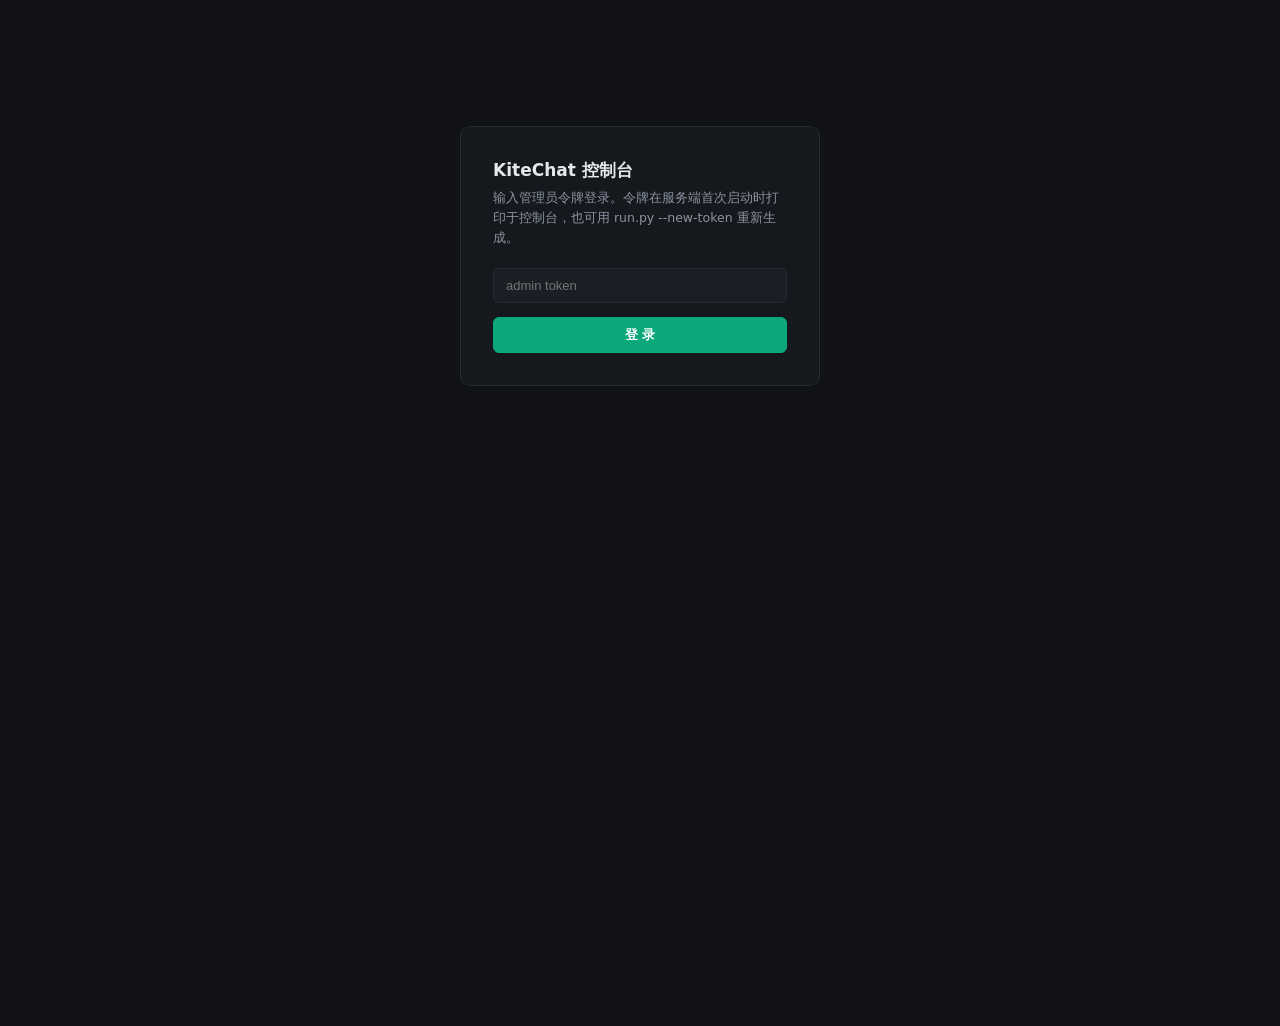
==== server/webui/index.html @ 628542f7 "KiteChat: 服务端+客户端源码首版入库（剔除个人数据/密钥/配置）" ====
<!DOCTYPE html>
<html lang="zh-CN">
<head>
<meta charset="UTF-8">
<meta name="viewport" content="width=device-width, initial-scale=1.0">
<link rel="icon" href="favicon.ico?v=3">
<title>KiteChat 控制台</title>
<style>
:root{
  --bg:#101216;--panel:#15181d;--panel2:#1b1e24;--border:#272b33;--border2:#323742;
  --text:#e6e8eb;--muted:#8b93a1;--accent:#0aa87a;--accent2:#0cc38e;
  --green:#2ea043;--red:#e5484d;--yellow:#d29922;
  --mono:"Cascadia Mono",Consolas,"JetBrains Mono","Courier New",monospace;
}
*{margin:0;padding:0;box-sizing:border-box}
body{background:var(--bg);color:var(--text);font-family:"Segoe UI",system-ui,"Microsoft YaHei",sans-serif;min-height:100vh;font-size:14px}
a{color:var(--accent2);text-decoration:none}
code,.mono{font-family:var(--mono);font-size:12.5px;background:var(--panel2);border:1px solid var(--border);padding:1px 6px;border-radius:4px;color:#c9d4e3;word-break:break-all}
.wrap{max-width:1040px;margin:0 auto;padding:20px 20px 70px}

/* header */
header{display:flex;align-items:center;justify-content:space-between;padding:14px 0 20px;gap:12px;flex-wrap:wrap}
.logo{display:flex;align-items:center;gap:11px}
.logo .mark{width:34px;height:34px;border-radius:8px;object-fit:cover}
.logo h1{font-size:16px;font-weight:600;letter-spacing:.2px}
.logo .sub{color:var(--muted);font-size:11.5px;margin-top:1px}
.hstats{display:flex;gap:8px;align-items:center;flex-wrap:wrap}
.badge{display:inline-flex;align-items:center;gap:7px;padding:5px 11px;border-radius:6px;font-size:12px;color:var(--muted);background:var(--panel);border:1px solid var(--border)}
.dot{width:7px;height:7px;border-radius:50%;background:#555}
.dot.on{background:var(--green)}
.dot.off{background:var(--red)}

/* login */
#login{max-width:360px;margin:14vh auto;background:var(--panel);border:1px solid var(--border);border-radius:10px;padding:32px}
#login h2{margin-bottom:6px;font-size:17px}
#login p{color:var(--muted);font-size:12.5px;margin-bottom:20px;line-height:1.6}

/* tabs */
.tabs{display:flex;gap:2px;margin-bottom:18px;border-bottom:1px solid var(--border);flex-wrap:wrap}
.tab{padding:9px 15px;cursor:pointer;color:var(--muted);font-size:13px;border-bottom:2px solid transparent;margin-bottom:-1px;transition:.12s}
.tab:hover{color:var(--text)}
.tab.active{color:var(--text);border-bottom-color:var(--accent);font-weight:600}
.card{background:var(--panel);border:1px solid var(--border);border-radius:10px;padding:22px;margin-bottom:16px}
.card h3{font-size:14.5px;margin-bottom:4px;font-weight:600}
.card .desc{color:var(--muted);font-size:12.5px;margin-bottom:16px;line-height:1.7}
.page{display:none}
.page.active{display:block}

/* form */
.field{margin-bottom:14px}
.field label{display:block;font-size:12px;color:var(--muted);margin-bottom:5px}
.field input,.field select{width:100%;background:var(--panel2);border:1px solid var(--border);color:var(--text);padding:9px 12px;border-radius:6px;font-size:13px;outline:none;transition:.12s}
.field input:focus,.field select:focus{border-color:var(--accent)}
.field input.mono{font-family:var(--mono);font-size:12.5px}
.row{display:grid;grid-template-columns:1fr 1fr;gap:12px}
.btn{display:inline-flex;align-items:center;gap:7px;background:var(--accent);color:#fff;border:1px solid var(--accent);padding:8px 18px;border-radius:6px;font-size:13px;font-weight:600;cursor:pointer;transition:.12s}
.btn:hover{background:var(--accent2);border-color:var(--accent2)}
.btn:disabled{opacity:.45;cursor:not-allowed}
.btn.ghost{background:transparent;border:1px solid var(--border2);color:var(--text)}
.btn.ghost:hover{border-color:var(--muted)}
.btn.danger{background:transparent;border:1px solid rgba(229,72,77,.5);color:#f08a8d}
.btn.danger:hover{background:rgba(229,72,77,.12)}
.btn.sm{padding:5px 12px;font-size:12px}
.btns{display:flex;gap:9px;align-items:center;flex-wrap:wrap;margin-top:4px}
.hint{font-size:12px;color:var(--muted);margin-top:8px;line-height:1.7}
.hint code{font-size:11px}

/* toast */
#toast{position:fixed;top:16px;left:50%;transform:translateX(-50%);z-index:99;display:flex;flex-direction:column;gap:7px}
.toast{background:var(--panel2);border:1px solid var(--border2);padding:9px 18px;border-radius:6px;font-size:12.5px;box-shadow:0 6px 20px rgba(0,0,0,.4);animation:tin .15s}
.toast.ok{border-left:3px solid var(--green)}
.toast.err{border-left:3px solid var(--red)}
@keyframes tin{from{opacity:0;transform:translateY(-6px)}to{opacity:1}}

/* table */
table{width:100%;border-collapse:collapse;font-size:12.5px}
th{text-align:left;color:var(--muted);font-weight:500;padding:7px 9px;border-bottom:1px solid var(--border);font-size:12px}
td{padding:9px;border-bottom:1px solid var(--border)}
tr:last-child td{border-bottom:none}
.avatar{width:26px;height:26px;border-radius:6px;display:inline-flex;align-items:center;justify-content:center;font-size:12px;font-weight:600;color:#fff;vertical-align:middle;margin-right:8px}

/* status pills */
.pill{display:inline-flex;align-items:center;gap:6px;padding:2px 9px;border-radius:4px;font-size:12px;border:1px solid var(--border2);background:var(--panel2);color:var(--muted)}
.pill i{width:7px;height:7px;border-radius:50%;display:inline-block;background:#555}
.pill.ok{color:#8fd6a4;border-color:rgba(46,160,67,.45)}
.pill.ok i{background:var(--green)}
.pill.bad{color:#f0a3a5;border-color:rgba(229,72,77,.45)}
.pill.bad i{background:var(--red)}
.pill.warn{color:#e5c07b;border-color:rgba(210,153,34,.45)}
.pill.warn i{background:var(--yellow)}

/* export */
.progress{height:8px;background:var(--panel2);border-radius:4px;overflow:hidden;margin:12px 0;border:1px solid var(--border)}
.progress>div{height:100%;background:var(--accent);transition:width .4s;width:0}
.stage{color:var(--muted);font-size:12.5px;margin-bottom:2px}
.dl-list{display:flex;gap:12px;flex-wrap:wrap;margin-top:12px}
.dl-card{background:var(--panel2);border:1px solid var(--border);border-radius:8px;padding:15px 18px;min-width:240px}
.dl-card .t{font-weight:600;margin-bottom:3px;font-size:13px;display:flex;align-items:center;gap:8px}
.dl-card .tag{font-size:10px;font-weight:700;letter-spacing:.6px;color:var(--muted);border:1px solid var(--border2);border-radius:3px;padding:1px 6px}
.dl-card .s{color:var(--muted);font-size:11.5px;margin-bottom:10px;line-height:1.6;word-break:break-all}

pre.logs{background:#0b0d10;border:1px solid var(--border);border-radius:8px;padding:13px;font-family:var(--mono);font-size:11.5px;line-height:1.7;max-height:420px;overflow:auto;color:#9fbf9f;white-space:pre-wrap;word-break:break-all}
.kv{display:grid;grid-template-columns:170px 1fr;gap:4px 14px;padding:9px 0;border-bottom:1px solid var(--border);font-size:13px;line-height:1.7;align-items:start}
.kv:last-child{border:none}
.kv b{color:var(--muted);font-weight:500;font-size:12.5px}
.kv span{min-width:0;word-break:break-word;overflow-wrap:anywhere}
@media (max-width:560px){.kv{grid-template-columns:1fr}.row{grid-template-columns:1fr}}
.foot{color:#565d68;font-size:11px;text-align:center;margin-top:26px;font-family:var(--mono)}
/* modal */
.modal-mask{position:fixed;inset:0;background:rgba(10,12,16,.55);display:none;align-items:center;justify-content:center;z-index:90}
.modal{background:var(--panel);border:1px solid var(--border2);border-radius:10px;width:min(420px,92vw);padding:24px}
.modal h3{font-size:15px;margin-bottom:4px}
.modal .desc{color:var(--muted);font-size:12px;margin-bottom:16px;line-height:1.6}
.modal .btns{margin-top:16px}
</style>
</head>
<body>
<div id="toast"></div>

<!-- ================= LOGIN ================= -->
<div id="login">
  <h2>KiteChat 控制台</h2>
  <p>输入管理员令牌登录。令牌在服务端首次启动时打印于控制台，也可用 run.py --new-token 重新生成。</p>
  <div class="field"><input id="ltoken" type="password" placeholder="admin token" onkeydown="if(event.key==='Enter')doLogin()"></div>
  <button class="btn" style="width:100%;justify-content:center" onclick="doLogin()">登 录</button>
</div>

<!-- ================= MAIN ================= -->
<div class="wrap" id="main" style="display:none">
  <header>
    <div class="logo">
      <img class="mark" src="/static/logo.png?v=3" alt="KiteChat">
      <div>
        <h1>KiteChat 控制台</h1>
        <div class="sub">OneBot V11 服务端管理</div>
      </div>
    </div>
    <div class="hstats">
      <span class="badge"><span class="dot" id="bridgeDot"></span><span id="bridgeText">Bot 桥接</span></span>
      <span class="badge"><span class="dot on"></span><span id="onlineText">0 在线</span></span>
      <button class="btn ghost sm" onclick="logout()">退出</button>
    </div>
  </header>

  <div class="tabs">
    <div class="tab active" data-page="overview">总览</div>
    <div class="tab" data-page="server">服务端设置</div>
    <div class="tab" data-page="smtp">SMTP 邮箱</div>
    <div class="tab" data-page="ai">AI / Bot 接入</div>
    <div class="tab" data-page="export">客户端导出</div>
    <div class="tab" data-page="users">用户管理</div>
    <div class="tab" data-page="logs">运行日志</div>
    <div style="flex:1"></div>
    <button class="btn ghost sm" onclick="confirmRestart()" style="white-space:nowrap">重启服务端</button>
  </div>

  <!-- overview -->
  <div class="page active" id="page-overview">
    <div class="card">
      <h3>系统状态</h3>
      <div class="desc">服务端运行概况</div>
      <div id="overviewKv"></div>
    </div>
  </div>

  <!-- server config -->
  <div class="page" id="page-server">
    <div class="card">
      <h3>服务端 WS 地址</h3>
      <div class="desc">导出客户端时自动绑定该地址，客户端打开即用，无需用户配置。留空则自动使用本机局域网 IP。</div>
      <div class="field">
        <label>WS 地址（ws://ip:端口）</label>
        <input id="cfg-ws_address" class="mono" placeholder="例如 ws://192.168.1.100:8920">
      </div>
      <div class="row">
        <div class="field"><label>监听地址</label><input id="cfg-host" class="mono" placeholder="0.0.0.0"></div>
        <div class="field"><label>监听端口</label><input id="cfg-port" class="mono" placeholder="8920"></div>
      </div>
      <div class="hint">修改端口后需要重启服务端生效。客户端连接入口 <code>/ws</code>，OneBot V11 反向接入 <code>/onebot</code></div>
    </div>
    <div class="card">
      <h3>TLS / SSL 证书（HTTPS）</h3>
      <div class="desc">开启 HTTPS 后，8920 端口直接提供安全上下文（相机/扫码可用），关闭后走 HTTP。保存设置后需点击重启生效。</div>
      <div class="field">
        <label>启用 HTTPS</label>
        <select id="cfg-tls_enabled" class="mono">
          <option value="1">开启（提供安全上下文，相机/扫码可用）</option>
          <option value="0">关闭（仅 HTTP，启动更快）</option>
        </select>
      </div>
      <div class="field">
        <label>证书文件（fullchain.pem）</label>
        <div class="row" style="align-items:center;gap:10px;">
          <input type="file" id="cfg-tls_cert_file" accept=".pem,.crt,.cer" style="flex:1;font-size:12px;">
          <span style="color:var(--muted);font-size:11px;">或直接粘贴 ↓</span>
        </div>
        <textarea id="cfg-tls_cert" rows="5" class="mono" placeholder="-----BEGIN CERTIFICATE-----&#10;... PEM 格式的证书链 ...&#10;-----END CERTIFICATE-----"></textarea>
        <div class="hint" id="tlsCertHint"></div>
      </div>
      <div class="field">
        <label>私钥文件（privkey.pem）</label>
        <div class="row" style="align-items:center;gap:10px;">
          <input type="file" id="cfg-tls_key_file" accept=".pem,.key" style="flex:1;font-size:12px;">
          <span style="color:var(--muted);font-size:11px;">或直接粘贴 ↓</span>
        </div>
        <textarea id="cfg-tls_key" rows="5" class="mono" placeholder="-----BEGIN PRIVATE KEY-----&#10;... PEM 格式的私钥 ...&#10;-----END PRIVATE KEY-----"></textarea>
        <div class="hint" id="tlsKeyHint"></div>
      </div>
      <div class="hint" id="tlsSaveHint"></div>
    </div>
    <div class="card">
      <h3>应用名称</h3>
      <div class="row">
        <div class="field"><label>显示名称</label><input id="cfg-app_name" placeholder="KiteChat"></div>
      </div>
    </div>
    <div class="card">
      <h3>客户端行为</h3>
      <div class="desc">客户端（网页/EXE/APK）断线后显示「无法连接到服务器」横幅，并按此间隔自动重连。</div>
      <div class="row">
        <div class="field"><label>断线自动重连间隔（秒，2-600）</label><input id="cfg-client_reconnect_interval" class="mono" placeholder="5"></div>
      </div>
    </div>
    <div class="btns">
      <button class="btn" onclick="saveServer()">保存设置</button>
      <button class="btn ghost" onclick="loadAll()">重新加载</button>
    </div>
  </div>

  <!-- smtp -->
  <div class="page" id="page-smtp">
    <div class="card">
      <h3>SMTP 邮箱配置</h3>
      <div class="desc">用于发送注册验证码邮件。QQ 邮箱授权码获取：QQ 邮箱 - 设置 - 账号 - POP3/SMTP 服务。端口 465 用 SSL，587 用 STARTTLS。</div>
      <div class="row">
        <div class="field"><label>SMTP 服务器地址</label><input id="cfg-smtp_host" class="mono" placeholder="smtp.qq.com"></div>
        <div class="field"><label>SMTP 端口</label><input id="cfg-smtp_port" class="mono" placeholder="465"></div>
      </div>
      <div class="row">
        <div class="field"><label>发件邮箱</label><input id="cfg-smtp_user" class="mono" placeholder="yourname@qq.com"></div>
        <div class="field"><label>授权码 / 密码</label><input id="cfg-smtp_pass" type="password" placeholder="留空 = 保持原值"></div>
      </div>
      <div class="row">
        <div class="field"><label>发件人昵称</label><input id="cfg-smtp_sender_name" placeholder="KiteChat"></div>
        <div class="field"><label>加密方式</label>
          <select id="cfg-smtp_ssl"><option value="1">SSL（465）</option><option value="0">STARTTLS（587）</option></select>
        </div>
      </div>
      <div class="btns">
        <button class="btn" onclick="saveSmtp()">保存 SMTP</button>
        <span class="hint" id="smtpReady"></span>
      </div>
      <div class="field" style="margin-top:14px"><label>测试邮件收件人</label><input id="testMailTo" class="mono" placeholder="留空则发给发件邮箱自己"></div>
      <div class="btns">
        <button class="btn ghost" onclick="testMail()">发送测试邮件</button>
        <span class="hint" id="testMailMsg"></span>
      </div>
      <div style="margin-top:18px">
        <label style="font-size:13px;color:var(--muted);display:block;margin-bottom:6px">注册邮箱域名白名单（填 @ 后面的部分，不含 @；留空 = 不限制）</label>
        <table>
          <thead><tr><th style="width:70%">域名</th><th>操作</th></tr></thead>
          <tbody id="wlBody"></tbody>
        </table>
        <div class="btns" style="margin-top:8px">
          <button class="btn ghost sm" onclick="addWlRow()">+ 添加域名</button>
          <button class="btn sm" onclick="saveWl()">保存白名单</button>
        </div>
      </div>
    </div>
  </div>

  <!-- ai / bot -->
  <div class="page" id="page-ai">
    <div class="card">
      <h3>OneBot V11 Bot 接入（正向 WS）</h3>
      <div class="desc">服务端主动连接外部标准 OneBot V11 Bot（如 NapCat / go-cqhttp / AstrBot 的正向 WS）。AI 会话的消息会转发给它，回复按虚拟 QQ 号路由回用户。留空则不启用。</div>
      <div class="field"><label>Bot WS 地址</label><input id="cfg-bot_ws_url" class="mono" placeholder="ws://127.0.0.1:3001"></div>
      <div class="hint">反向接入：把 Bot 的反向WS 地址填为 <code id="revWs"></code>，效果相同。用户虚拟号（代号）从 #1 开始递增。</div>
    </div>
    <div class="card">
      <h3>OneBot 应用接入（AstrBot 等，KiteChat 作为实现端）</h3>
      <div class="desc">所有 AI 会话的回复都来自 OneBot V11 应用（AstrBot）。KiteChat 作为实现端主动连接应用的反向 WS（如 AstrBot aiocqhttp 适配器默认 6199），用户消息以虚拟 QQ 私聊事件推送，应用回复自动路由回用户。KiteChat 本身不带任何 AI 模型。</div>
      <div class="field"><label>应用反向 WS 地址</label><input id="cfg-app_ws_url" class="mono" placeholder="ws://127.0.0.1:6199/ws"></div>
      <div class="hint">AstrBot：保持 aiocqhttp 平台开启（反向 WS 默认 0.0.0.0:6199），此处填 <code>ws://127.0.0.1:6199/ws</code>。</div>
      <div class="field"><label>断线自动重连间隔（秒，2-600）</label><input id="cfg-bridge_reconnect_interval" class="mono" placeholder="5"></div>
      <div class="btns">
        <button class="btn" onclick="saveAi()">保存 AI 设置</button>
        <button class="btn ghost" id="btnReconnect" onclick="reconnectBridge()">立即尝试重连</button>
        <button class="btn ghost" onclick="loadAll()">重新加载</button>
      </div>
      <div class="hint" id="reconnectMsg" style="margin-top:6px"></div>
    </div>
    <div class="btns">
      <button class="btn" onclick="loadAll()">重新加载全部配置</button>
    </div>
  </div>

  <!-- export -->
  <div class="page" id="page-export">
    <div class="card">
      <h3>客户端导出</h3>
      <div class="desc">自动把当前 WS 地址注入客户端并编译：Windows EXE（pywebview + PyInstaller）与 Android APK（Gradle + 签名）。用户下载后打开即用，无需任何配置。</div>
      <div class="field">
        <label>绑定的 WS 地址（默认取服务端设置）</label>
        <input id="exportWs" class="mono" placeholder="ws://192.168.1.100:8920">
      </div>
      <div class="field">
        <label>版本号（写进 APK，安装时显示；如 1.2.0）</label>
        <input id="exportVersion" class="mono" placeholder="1.1.0">
      </div>
      <div class="field">
        <label>Android 连接协议（开发环境选 HTTP 启动更快；HTTPS 供扫码相机使用）</label>
        <select id="exportScheme" class="mono">
          <option value="auto">自动（先试 HTTPS，失败退回 HTTP）</option>
          <option value="http">HTTP（开发环境，启动最快）</option>
          <option value="https">HTTPS（生产环境，扫码相机可用）</option>
        </select>
      </div>
      <div class="field">
        <label>SSL CA 证书（HTTPS 模式下 APK 需要信任此证书；PEM 格式，留空则使用内置默认）</label>
        <textarea id="exportCert" rows="4" class="mono" placeholder="-----BEGIN CERTIFICATE-----&#10;... PEM 格式的 CA 证书 ...&#10;-----END CERTIFICATE-----"></textarea>
        <div class="hint" id="certStatus"></div>
      </div>
      <div class="btns">
        <button class="btn" id="btnExpAll" onclick="startExport('all')">导出双端客户端</button>
        <button class="btn ghost" onclick="startExport('windows')">仅 Windows EXE</button>
        <button class="btn ghost" onclick="startExport('android')">仅 Android APK</button>
      </div>
      <div id="exportProgress" style="display:none;margin-top:16px">
        <div class="stage" id="expStage">准备中…</div>
        <div class="progress"><div id="expBar"></div></div>
        <div class="hint" id="expError" style="color:var(--red)"></div>
      </div>
    </div>
    <div class="card">
      <h3>已构建的客户端</h3>
      <div class="desc">点击下载分发给用户</div>
      <div class="dl-list" id="dlList"><span class="hint">还没有产物，先执行一次导出</span></div>
    </div>
  </div>

  <!-- users -->
  <div class="page" id="page-users">
    <div class="card">
      <h3>注册用户</h3>
      <div class="desc">账号系统数据</div>
      <table>
        <thead><tr><th>ID</th><th>用户</th><th>邮箱</th><th>状态</th><th>注册时间</th><th>操作</th></tr></thead>
        <tbody id="userRows"></tbody>
      </table>
    </div>
  </div>

  <!-- logs -->
  <div class="page" id="page-logs">
    <div class="card">
      <h3>运行日志（最近 200 行）</h3>
      <div class="btns" style="margin-bottom:12px"><button class="btn ghost sm" onclick="loadLogs()">刷新</button></div>
      <pre class="logs" id="logBox">加载中…</pre>
    </div>
  </div>

  <div class="foot">KiteChat v1.0.0 · OneBot V11</div>
</div>

<!-- change token modal -->
<div class="modal-mask" id="tokenModal">
  <div class="modal">
    <h3>修改管理员令牌</h3>
    <div class="desc">修改后立即生效，旧令牌失效。请妥善保存新令牌（也可用 run.py --new-token 在服务器端重置）。</div>
    <div class="field">
      <label>新令牌（留空 = 自动生成随机令牌）</label>
      <input id="newToken" class="mono" placeholder="至少 8 个字符，不含空格">
    </div>
    <div class="btns">
      <button class="btn" onclick="confirmChangeToken()">确认修改</button>
      <button class="btn ghost" onclick="genRandomToken()">随机生成填入</button>
      <button class="btn ghost" onclick="document.getElementById('tokenModal').style.display='none'">取消</button>
    </div>
  </div>
</div>

<script>
let TOKEN = localStorage.getItem('nova_admin') || '';

function toast(msg, ok=true){
  const box = document.getElementById('toast');
  const el = document.createElement('div');
  el.className = 'toast ' + (ok?'ok':'err');
  el.textContent = msg;
  box.appendChild(el);
  setTimeout(()=>el.remove(), 3500);
}
async function api(path, method='GET', body=null){
  const opt = {method, headers:{'X-Admin-Token':TOKEN}};
  if(body) {opt.headers['Content-Type']='application/json'; opt.body=JSON.stringify(body);}
  const r = await fetch(path, opt);
  const j = await r.json().catch(()=>({status:'failed',msg:'响应解析失败'}));
  if(j.status !== 'ok') throw new Error(j.msg || ('HTTP '+r.status));
  return j.data;
}

// ---------- login ----------
async function doLogin(){
  TOKEN = document.getElementById('ltoken').value.trim();
  try{
    await api('/api/admin/login','POST',{token:TOKEN});
    localStorage.setItem('nova_admin', TOKEN);
    showMain();
  }catch(e){ toast('登录失败: '+e.message, false); TOKEN=''; }
}
function logout(){ localStorage.removeItem('nova_admin'); location.reload(); }

function showMain(){
  document.getElementById('login').style.display='none';
  document.getElementById('main').style.display='block';
  loadAll();
  setInterval(loadStatus, 8000);
}

// ---------- tabs ----------
document.querySelectorAll('.tab').forEach(t=>{
  t.onclick = ()=>{
    document.querySelectorAll('.tab').forEach(x=>x.classList.remove('active'));
    document.querySelectorAll('.page').forEach(x=>x.classList.remove('active'));
    t.classList.add('active');
    document.getElementById('page-'+t.dataset.page).classList.add('active');
    if(t.dataset.page==='users') loadUsers();
    if(t.dataset.page==='logs') loadLogs();
    if(t.dataset.page==='export') loadExportStatus();
  };
});

// ---------- status pills ----------
function pill(ok, text){
  return '<span class="pill '+(ok?'ok':'bad')+'"><i></i>'+text+'</span>';
}

// ---------- load config ----------
async function loadAll(){
  try{
    const c = await api('/api/admin/config');
    const set = (id,v)=>{const el=document.getElementById(id); if(el) el.value = v||'';};
    set('cfg-ws_address', c.ws_address || c.public_ws);
    set('cfg-host', c.host); set('cfg-port', c.port);
    set('cfg-app_name', c.app_name);
    set('cfg-client_reconnect_interval', c.client_reconnect_interval || '5');
    document.getElementById('cfg-tls_enabled').value = c.tls_enabled || '0';
    // TLS cert/key: load saved content into textareas
    if (c.tls_cert) {
      set('cfg-tls_cert', c.tls_cert);
      const lines = c.tls_cert.split('\n').length;
      document.getElementById('tlsCertHint').textContent = '当前已加载证书（' + lines + ' 行）— 保存后覆盖到 data/tls/fullchain.pem';
    } else {
      document.getElementById('tlsCertHint').innerHTML = '<span style="color:var(--muted)">未配置证书 — 请上传或粘贴 PEM 内容后保存</span>';
    }
    if (c.tls_key) {
      set('cfg-tls_key', c.tls_key);
      document.getElementById('tlsKeyHint').textContent = '当前已加载私钥（已脱敏显示）— 保存后覆盖到 data/tls/privkey.pem';
    } else {
      document.getElementById('tlsKeyHint').innerHTML = '<span style="color:var(--muted)">未配置私钥 — 请上传或粘贴 PEM 内容后保存</span>';
    }
    document.getElementById('tlsSaveHint').innerHTML = '<span style="color:var(--muted)">保存后需重启服务端加载新证书。</span>';
    set('cfg-smtp_host', c.smtp_host); set('cfg-smtp_port', c.smtp_port);
    set('cfg-smtp_user', c.smtp_user);
    document.getElementById('cfg-smtp_ssl').value = c.smtp_ssl==='0'?'0':'1';
    set('cfg-smtp_sender_name', c.smtp_sender_name);
    renderWl((c.email_domain_whitelist||'').split(',').filter(Boolean));
    set('cfg-bot_ws_url', c.bot_ws_url);
    set('cfg-app_ws_url', c.app_ws_url);
    set('cfg-bridge_reconnect_interval', c.bridge_reconnect_interval || '5');
    set('exportWs', c.ws_address || c.public_ws);
    set('exportVersion', c.export_version || '');
    document.getElementById('exportScheme').value = c.export_scheme || 'auto';
    // show current SSL CA cert status
    const certEl = document.getElementById('certStatus');
    const hasCert = c.ssl_ca_cert_pem && c.ssl_ca_cert_pem.length > 20;
    if (certEl) {
      certEl.innerHTML = hasCert
        ? '<span style="color:var(--green)">已加载 CA 证书（' + c.ssl_ca_cert_pem.split('\\n').length + ' 行）</span> — 导出时将自动嵌入 APK'
        : '<span style="color:var(--muted)">未设置 CA 证书 — 导出 HTTPS 版时将使用内置默认证书</span>';
    }
    document.getElementById('cfg-smtp_pass').placeholder = c.smtp_pass_masked ? '已配置（'+c.smtp_pass_masked+'），留空保持' : '授权码';

    document.getElementById('smtpReady').innerHTML = c.smtp_ready
      ? '<span class="pill ok"><i></i>SMTP 已配置可用</span>'
      : '<span class="pill warn"><i></i>SMTP 未完整配置</span>';
    document.getElementById('revWs').textContent = c.public_ws.replace('/ws','/onebot');
    renderOverview(c);
    updateBridge(c);
  }catch(e){
    if(String(e.message).includes('令牌')){ localStorage.removeItem('nova_admin'); location.reload(); }
    else toast('加载失败: '+e.message, false);
  }
}
function updateBridge(c){
  const dot = document.getElementById('bridgeDot');
  dot.className = 'dot ' + (c.bridge_connected ? 'on':'off');
  document.getElementById('bridgeText').textContent = c.bridge_connected ? 'Bot 已连接' : 'Bot 未连接';
  document.getElementById('onlineText').textContent = c.online_users + ' 在线';
}
function renderOverview(c){
  const kv = [
    ['公网 WS 地址', '<code>'+ (c.public_ws||'-') +'</code>'],
    ['OneBot V11 反向接入', '<code>'+ (c.public_ws||'').replace('/ws','/onebot') +'</code>'],
    ['Bot 桥接状态', c.bridge_connected ? pill(true,'已连接') : pill(false,'未连接（AI 会话使用内置应答）')],
    ['SMTP 邮箱', c.smtp_ready ? pill(true, c.smtp_user||'已配置') : pill(false,'未配置（注册验证码不可用）')],

    ['注册用户数', c.user_count],
    ['当前在线', c.online_users],
    ['管理员令牌', '<code>'+TOKEN+'</code> <button class="btn ghost sm" onclick="openTokenModal()" style="margin-left:8px">修改</button>'],
  ];
  document.getElementById('overviewKv').innerHTML = kv.map(([k,v])=>'<div class="kv"><b>'+k+'</b><span>'+v+'</span></div>').join('');
}
async function loadStatus(){
  try{ const c = await api('/api/admin/config'); updateBridge(c); }catch(e){}
}

// ---------- save ----------
async function saveServer(){
  try{
    await api('/api/admin/config','POST',{
      ws_address: v('cfg-ws_address'), host: v('cfg-host'),
      port: v('cfg-port'), app_name: v('cfg-app_name'),
      tls_enabled: document.getElementById('cfg-tls_enabled').value,
      tls_cert: v('cfg-tls_cert'),
      tls_key: v('cfg-tls_key'),
      client_reconnect_interval: v('cfg-client_reconnect_interval')||'5'});
    toast('服务端设置已保存（修改 HTTPS 或证书需重启生效）'); loadAll();
  }catch(e){ toast(e.message,false); }
}
async function saveSmtp(){
  try{
    await api('/api/admin/config','POST',{
      smtp_host:v('cfg-smtp_host'), smtp_port:v('cfg-smtp_port'),
      smtp_user:v('cfg-smtp_user'), smtp_pass:v('cfg-smtp_pass'),
      smtp_ssl:document.getElementById('cfg-smtp_ssl').value,
      smtp_sender_name:v('cfg-smtp_sender_name')});
    toast('SMTP 设置已保存'); loadAll();
  }catch(e){ toast(e.message,false); }
}
// ---- email domain whitelist (table rows) ----
function esc(s){ return String(s).replace(/[&<>"']/g, m => ({'&':'&amp;','<':'&lt;','>':'&gt;','"':'&quot;',"'":'&#39;'}[m])); }
function renderWl(domains){
  const body = document.getElementById('wlBody');
  body.innerHTML = '';
  (domains||[]).forEach(d => addWlRow(d));
}
function addWlRow(val){
  const body = document.getElementById('wlBody');
  const tr = document.createElement('tr');
  tr.innerHTML = '<td><input class="wl-domain mono" value="'+esc(val||'')+'" placeholder="qq.com"></td>' +
                 '<td><button class="btn ghost sm" onclick="this.closest(\'tr\').remove()">删除</button></td>';
  body.appendChild(tr);
}
function saveWl(){
  const domains = [...document.querySelectorAll('#wlBody .wl-domain')]
    .map(i => i.value.trim().toLowerCase().replace(/^@+/,'')).filter(Boolean);
  api('/api/admin/config','POST',{ email_domain_whitelist: domains.join(',') })
    .then(() => { toast('域名白名单已保存'); loadAll(); })
    .catch(e => toast(e.message,false));
}
async function saveAi(){
  try{
    await api('/api/admin/config','POST',{
      bot_ws_url:v('cfg-bot_ws_url'), app_ws_url:v('cfg-app_ws_url'),
      bridge_reconnect_interval:v('cfg-bridge_reconnect_interval')||'5',
      });
    toast('AI 设置已保存'); loadAll();
  }catch(e){ toast(e.message,false); }
}
async function reconnectBridge(){
  const btn = document.getElementById('btnReconnect');
  const msg = document.getElementById('reconnectMsg');
  btn.disabled = true; btn.textContent = '连接中…';
  msg.textContent = '';
  try{
    const d = await api('/api/admin/reconnect','POST',{});
    msg.textContent = (d.connected ? '✓ ' : '✗ ') + d.msg;
    msg.style.color = d.connected ? 'var(--green)' : 'var(--red)';
    loadAll();
  }catch(e){
    msg.textContent = '✗ ' + (e.message || '重连失败');
    msg.style.color = 'var(--red)';
  }finally{
    btn.disabled = false; btn.textContent = '立即尝试重连';
  }
}
async function testMail(){
  const msgEl = document.getElementById('testMailMsg');
  const to = document.getElementById('testMailTo').value.trim();
  msgEl.textContent = '发送中…'; msgEl.style.color = 'var(--muted)';
  try{
    await api('/api/admin/test-mail','POST',{to:to});
    msgEl.textContent = '✓ 测试邮件已发送至 ' + (to || '发件邮箱');
    msgEl.style.color = 'var(--green)';
    toast('测试邮件已发送，请查收');
  }catch(e){
    msgEl.textContent = '✗ ' + (e.message || '发送失败');
    msgEl.style.color = 'var(--red)';
    toast('发送失败: ' + (e.message || '未知错误'), false);
  }
}
function v(id){ return document.getElementById(id).value.trim(); }

// ---------- export ----------
let expTimer = null;
async function startExport(target){
  try{
    const d = await api('/api/admin/export','POST',{target, ws_address: v('exportWs'), version: v('exportVersion'), scheme: document.getElementById('exportScheme').value, ca_cert: document.getElementById('exportCert').value.trim()});
    if(d.busy){ toast('已有导出任务在运行', false); return; }
    toast('导出任务已开始');
    document.getElementById('exportProgress').style.display='block';
    document.getElementById('expError').textContent='';
    pollExport();
  }catch(e){ toast(e.message,false); }
}
async function pollExport(){
  clearInterval(expTimer);
  expTimer = setInterval(loadExportStatus, 2000);
  await loadExportStatus();
}
async function loadExportStatus(){
  try{
    const d = await api('/api/admin/export/status');
    const job = d.current;
    const box = document.getElementById('exportProgress');
    if(job){
      box.style.display='block';
      let extra = '';
      if(job.status==='running' && job.started_at){
        const sec = Math.floor(Date.now()/1000 - job.started_at);
        extra = '，已耗时 ' + sec + 's';
        if(sec > 60) extra += '（Gradle 首次/冷启动较慢，请耐心等待）';
      }
      document.getElementById('expStage').textContent = '当前任务 ['+job.target+'] ' + (job.stage||'等待中') + '（'+job.progress+'%'+extra+'）';
      document.getElementById('expBar').style.width = job.progress+'%';
      document.getElementById('expError').textContent = job.error || '';
      if(job.status==='done'){ toast('导出完成'); clearInterval(expTimer); }
      if(job.status==='failed'){ clearInterval(expTimer); }
    }
    renderDownloads(d);
  }catch(e){}
}
function renderDownloads(d){
  const list = document.getElementById('dlList');
  const items = [];
  for(const j of [...(d.history||[])].reverse()){
    if(j.status!=='done') continue;
    for(const [t,name] of Object.entries(j.artifacts||{})){
      items.push(`<div class="dl-card"><div class="t"><span class="tag">${t==='windows'?'WINDOWS':'ANDROID'}</span>${t==='windows'?'桌面客户端':'安卓客户端'}</div>
        <div class="s">${name}<br>WS: ${j.ws_address}</div>
        <a class="btn sm" href="/api/admin/export/download/${t}?token=${encodeURIComponent(TOKEN)}" download>下载</a></div>`);
    }
  }
  list.innerHTML = items.join('') || '<span class="hint">还没有产物，先执行一次导出</span>';
}

// ---------- users ----------
async function loadUsers(){
  try{
    const d = await api('/api/admin/users');
    const rows = d.users.map(u=>`<tr>
      <td>${u.user_id}</td>
      <td><span class="avatar" style="background:${u.avatar_color}">${u.nickname[0]}</span>${u.nickname}</td>
      <td class="mono" style="font-size:12px">${u.email}</td>
      <td>${u.online?'<span class="pill ok"><i></i>在线</span>':'<span class="pill"><i></i>离线</span>'}</td>
      <td>${new Date(u.created_at*1000).toLocaleString('zh-CN')}</td>
      <td>${u.user_id===1?'—':'<button class="btn danger sm" onclick="delUser('+u.user_id+')">删除</button>'}</td></tr>`);
    document.getElementById('userRows').innerHTML = rows.join('') || '<tr><td colspan="6" class="hint">暂无用户</td></tr>';
  }catch(e){ toast(e.message,false); }
}
async function delUser(id){
  if(!confirm('确定删除该用户？其会话与好友关系将一并删除')) return;
  try{ await api('/api/admin/delete-user','POST',{user_id:id}); toast('已删除'); loadUsers(); }
  catch(e){ toast(e.message,false); }
}

// ---------- logs ----------
async function loadLogs(){
  try{
    const d = await api('/api/admin/logs');
    document.getElementById('logBox').textContent = d.lines.join('\n') || '（空）';
  }catch(e){ toast(e.message,false); }
}

// ---------- change token ----------
function openTokenModal(){
  document.getElementById('newToken').value = '';
  document.getElementById('tokenModal').style.display = 'flex';
}
function genRandomToken(){
  const bytes = crypto.getRandomValues(new Uint8Array(18));
  const s = btoa(String.fromCharCode(...bytes)).replace(/\+/g,'-').replace(/\//g,'_').replace(/=+$/,'');
  document.getElementById('newToken').value = s;
}
async function confirmChangeToken(){
  const newTok = document.getElementById('newToken').value.trim();
  try{
    const d = await api('/api/admin/change-token','POST',{new_token:newTok});
    TOKEN = d.token;
    localStorage.setItem('nova_admin', TOKEN);
    document.getElementById('tokenModal').style.display = 'none';
    toast('令牌已修改，请牢记新令牌');
    loadAll();
  }catch(e){ toast(e.message, false); }
}

// ---------- TLS cert/key file upload ----------
function readFileInto(id, textareaId) {
  const file = document.getElementById(id).files[0];
  if (!file) return;
  const reader = new FileReader();
  reader.onload = () => { document.getElementById(textareaId).value = reader.result; };
  reader.readAsText(file);
}
document.getElementById('cfg-tls_cert_file').addEventListener('change', () => readFileInto('cfg-tls_cert_file', 'cfg-tls_cert'));
document.getElementById('cfg-tls_key_file').addEventListener('change', () => readFileInto('cfg-tls_key_file', 'cfg-tls_key'));

// ---------- restart ----------
function confirmRestart() {
  const tlsWasOn = document.getElementById('cfg-tls_enabled').value === '1';
  if (!confirm('确定要重启服务端吗？当前连接的所有用户会短暂断开。')) return;
  api('/api/admin/restart', 'POST').then(() => {
    if (tlsWasOn) {
      // HTTPS was enabled — server will now serve https:// on same port.
      // The http:// page can no longer reach the server. Redirect.
      const httpsUrl = location.origin.replace('http://', 'https://') + '/admin';
      const hint = document.getElementById('tlsSaveHint');
      if (hint) hint.innerHTML =
        '<span style="color:var(--accent);font-weight:bold;font-size:13px">HTTPS 已启用！正在跳转到 <a href="' + httpsUrl + '" style="color:var(--accent)">' + httpsUrl + '</a> …</span>';
      setTimeout(() => { location.href = httpsUrl; }, 3000);
    } else {
      // HTTP mode — just reconnect
      toast('服务端正在重启，几秒后恢复连接…');
      let tries = 0;
      const iv = setInterval(async () => {
        tries++;
        try { await api('/api/admin/config'); clearInterval(iv); location.reload(); } catch (_) {}
        if (tries > 20) { clearInterval(iv); toast('重启超时，请刷新页面', false); }
      }, 1500);
    }
  }).catch(e => toast(e.message, false));
}

// ---------- boot ----------
if(TOKEN){ api('/api/admin/login','POST',{token:TOKEN}).then(()=>showMain()).catch(()=>{TOKEN='';}); }
</script>
</body>
</html>
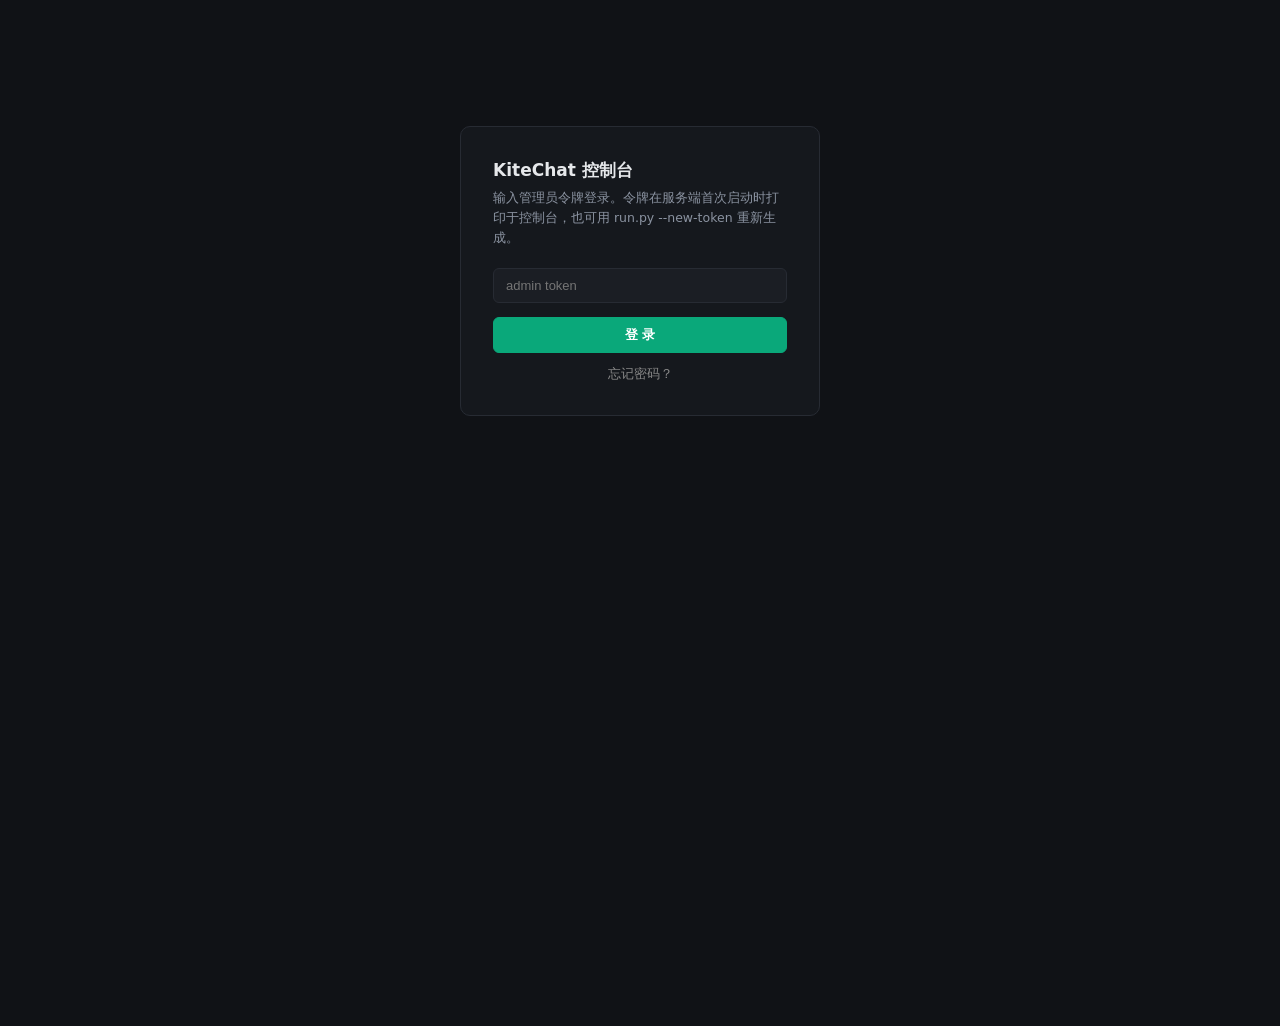
==== commit 8c7db679: "feat: admin forgot-password flow - WebUI login page: add '忘记密码？' link - /api/admin/forgot-token: gen" ====
--- a/server/webui/index.html
+++ b/server/webui/index.html
@@ -123,6 +123,9 @@
   <p>输入管理员令牌登录。令牌在服务端首次启动时打印于控制台，也可用 run.py --new-token 重新生成。</p>
   <div class="field"><input id="ltoken" type="password" placeholder="admin token" onkeydown="if(event.key==='Enter')doLogin()"></div>
   <button class="btn" style="width:100%;justify-content:center" onclick="doLogin()">登 录</button>
+  <div style="text-align:center;margin-top:12px">
+    <a href="#" style="color:#888;font-size:13px;text-decoration:none" onclick="forgotToken();return false">忘记密码？</a>
+  </div>
 </div>
 
 <!-- ================= MAIN ================= -->
@@ -398,6 +401,15 @@
   const j = await r.json().catch(()=>({status:'failed',msg:'响应解析失败'}));
   if(j.status !== 'ok') throw new Error(j.msg || ('HTTP '+r.status));
   return j.data;
+}
+
+// ---------- forgot token ----------
+async function forgotToken(){
+  if(!confirm('将生成新的管理员令牌并打印到服务端控制台。\n旧令牌将立即失效。\n确定继续？')) return;
+  try{
+    const d = await api('/api/admin/forgot-token','POST',{});
+    toast('新令牌已生成，请查看服务端控制台输出');
+  }catch(e){ toast('生成失败: '+e.message, false); }
 }
 
 // ---------- login ----------
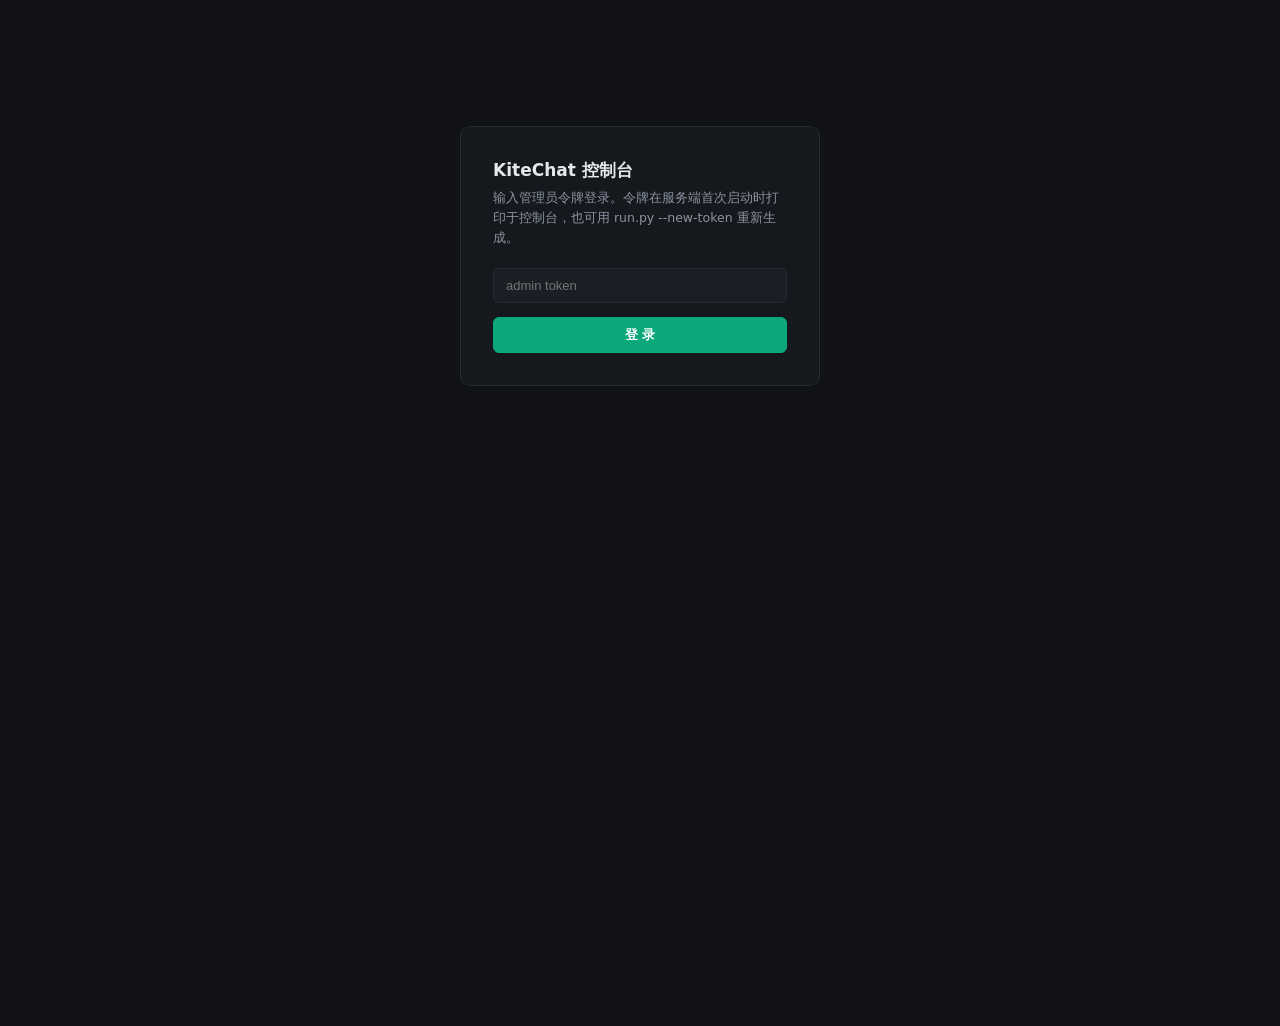
==== commit 1b6b9858: "Revert "feat: admin forgot-password flow" This reverts commit ee90c824be02c96a02506153eec8bd15ddaf97" ====
--- a/server/webui/index.html
+++ b/server/webui/index.html
@@ -123,9 +123,6 @@
   <p>输入管理员令牌登录。令牌在服务端首次启动时打印于控制台，也可用 run.py --new-token 重新生成。</p>
   <div class="field"><input id="ltoken" type="password" placeholder="admin token" onkeydown="if(event.key==='Enter')doLogin()"></div>
   <button class="btn" style="width:100%;justify-content:center" onclick="doLogin()">登 录</button>
-  <div style="text-align:center;margin-top:12px">
-    <a href="#" style="color:#888;font-size:13px;text-decoration:none" onclick="forgotToken();return false">忘记密码？</a>
-  </div>
 </div>
 
 <!-- ================= MAIN ================= -->
@@ -401,15 +398,6 @@
   const j = await r.json().catch(()=>({status:'failed',msg:'响应解析失败'}));
   if(j.status !== 'ok') throw new Error(j.msg || ('HTTP '+r.status));
   return j.data;
-}
-
-// ---------- forgot token ----------
-async function forgotToken(){
-  if(!confirm('将生成新的管理员令牌并打印到服务端控制台。\n旧令牌将立即失效。\n确定继续？')) return;
-  try{
-    const d = await api('/api/admin/forgot-token','POST',{});
-    toast('新令牌已生成，请查看服务端控制台输出');
-  }catch(e){ toast('生成失败: '+e.message, false); }
 }
 
 // ---------- login ----------
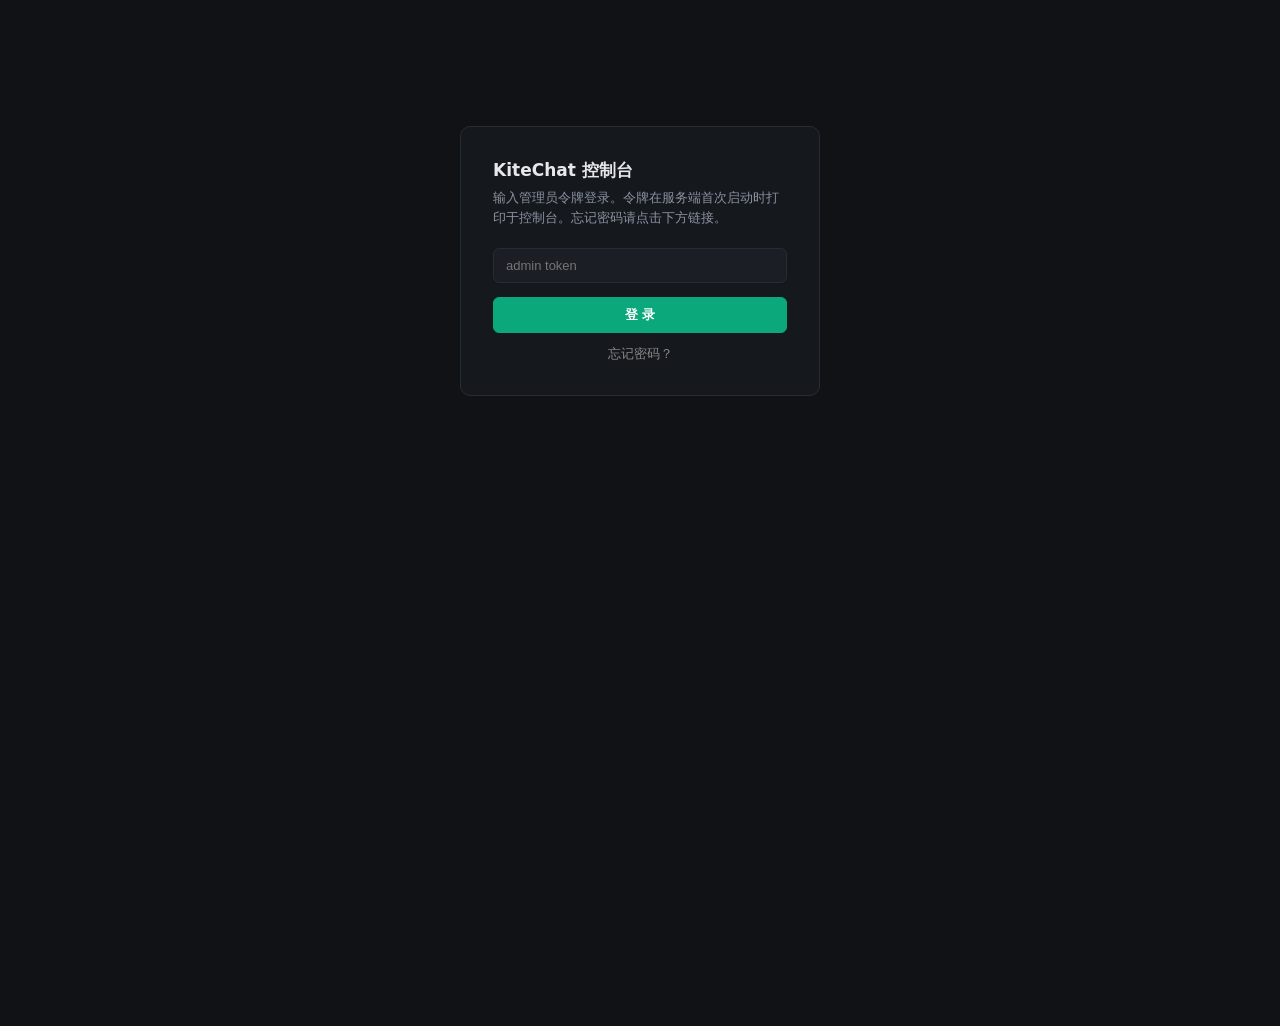
==== commit a7eb30ce: "fix: remove --new-token references from WebUI text" ====
--- a/server/webui/index.html
+++ b/server/webui/index.html
@@ -120,9 +120,12 @@
 <!-- ================= LOGIN ================= -->
 <div id="login">
   <h2>KiteChat 控制台</h2>
-  <p>输入管理员令牌登录。令牌在服务端首次启动时打印于控制台，也可用 run.py --new-token 重新生成。</p>
+  <p>输入管理员令牌登录。令牌在服务端首次启动时打印于控制台。忘记密码请点击下方链接。</p>
   <div class="field"><input id="ltoken" type="password" placeholder="admin token" onkeydown="if(event.key==='Enter')doLogin()"></div>
   <button class="btn" style="width:100%;justify-content:center" onclick="doLogin()">登 录</button>
+  <div style="text-align:center;margin-top:12px">
+    <a href="#" style="color:#888;font-size:13px;text-decoration:none" onclick="forgotToken();return false">忘记密码？</a>
+  </div>
 </div>
 
 <!-- ================= MAIN ================= -->
@@ -367,7 +370,7 @@
 <div class="modal-mask" id="tokenModal">
   <div class="modal">
     <h3>修改管理员令牌</h3>
-    <div class="desc">修改后立即生效，旧令牌失效。请妥善保存新令牌（也可用 run.py --new-token 在服务器端重置）。</div>
+    <div class="desc">修改后立即生效，旧令牌失效。请妥善保存新令牌。</div>
     <div class="field">
       <label>新令牌（留空 = 自动生成随机令牌）</label>
       <input id="newToken" class="mono" placeholder="至少 8 个字符，不含空格">
@@ -398,6 +401,15 @@
   const j = await r.json().catch(()=>({status:'failed',msg:'响应解析失败'}));
   if(j.status !== 'ok') throw new Error(j.msg || ('HTTP '+r.status));
   return j.data;
+}
+
+// ---------- forgot token ----------
+async function forgotToken(){
+  if(!confirm('将生成新的管理员令牌并打印到服务端控制台。\n旧令牌将立即失效。\n确定继续？')) return;
+  try{
+    const d = await api('/api/admin/forgot-token','POST',{});
+    toast('新令牌已生成，请查看服务端控制台输出');
+  }catch(e){ toast('生成失败: '+e.message, false); }
 }
 
 // ---------- login ----------
